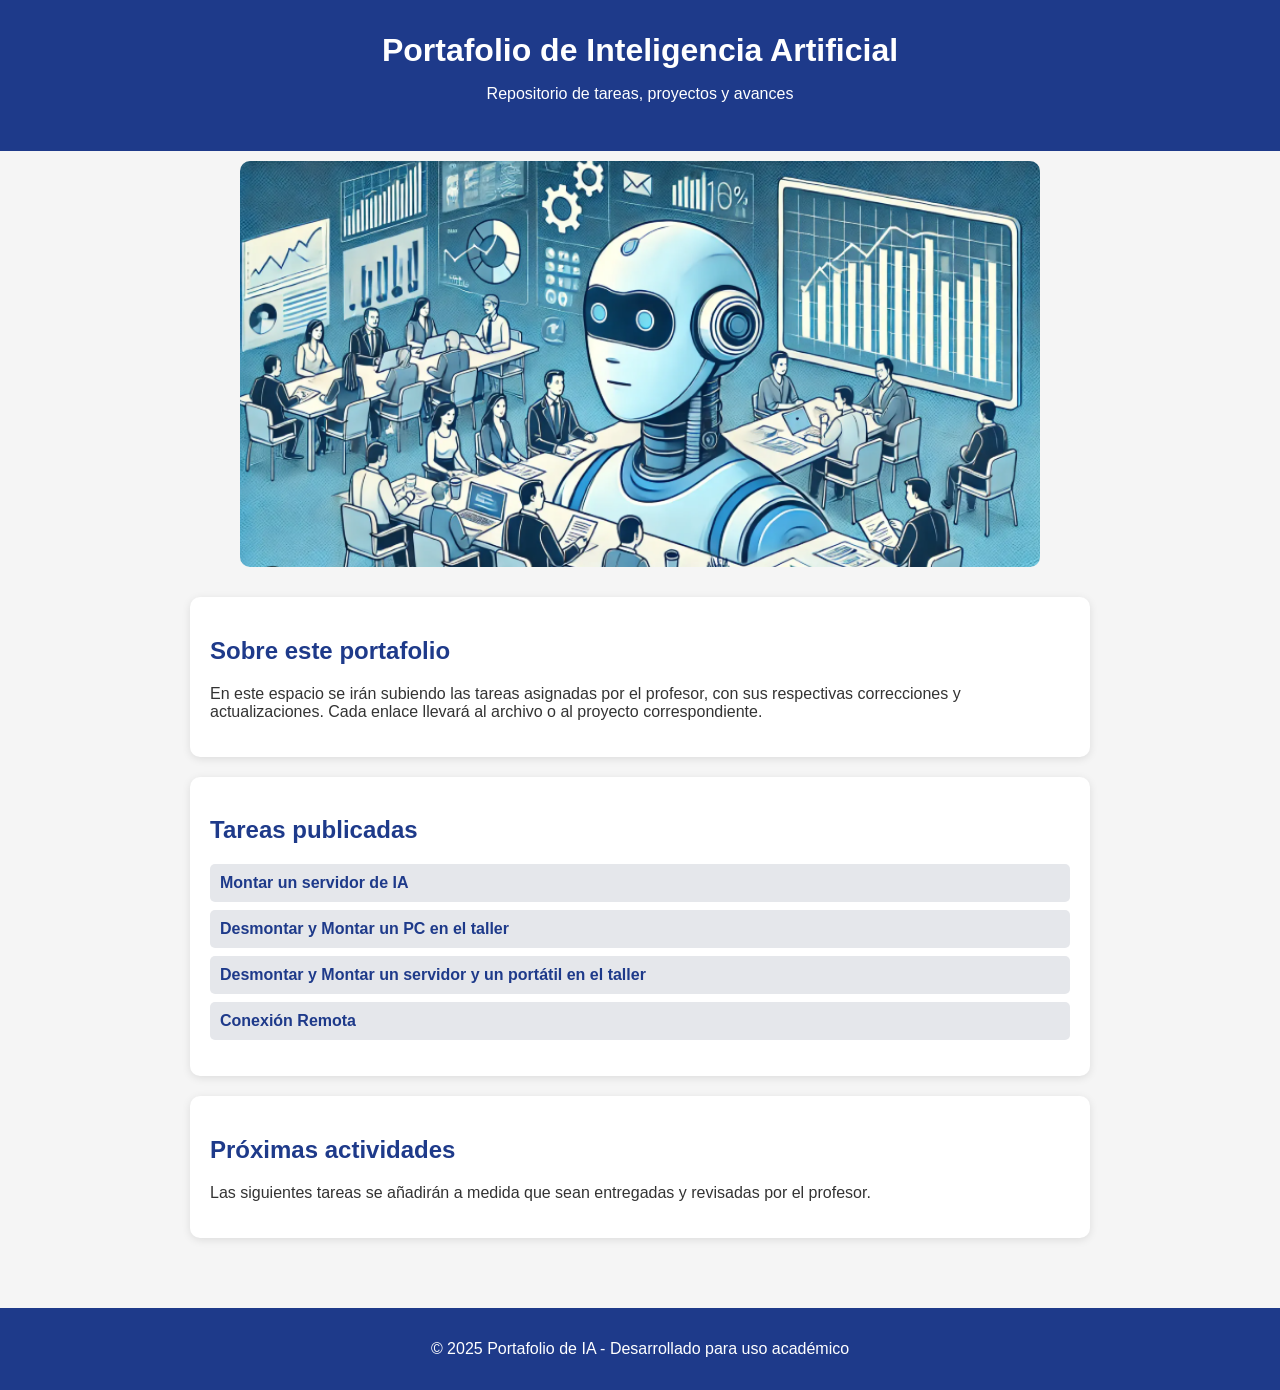
==== index.html @ f81db712 "Update index.html" ====
<!DOCTYPE html>
<html lang="es">
<head>
    <meta charset="UTF-8">
    <meta name="viewport" content="width=device-width, initial-scale=1.0">
    <title>Portafolio de Inteligencia Artificial</title>
    <style>
        body {
            font-family: Arial, sans-serif;
            background-color: #f5f5f5;
            color: #333;
            margin: 0;
            padding: 0;
        }
        header {
            background-color: #1e3a8a;
            color: white;
            text-align: center;
            padding: 2rem 0;
        }
        header h1 {
            margin: 0;
        }
        .imagen-principal {
            display: block;
            margin: 10px auto;
            width: 800px;
            border-radius: 10px;
        }
        main {
            max-width: 900px;
            margin: 0 auto;
            padding: 20px;
        }
        section {
            background: white;
            border-radius: 10px;
            padding: 20px;
            box-shadow: 0 2px 8px rgba(0, 0, 0, 0.1);
            margin-bottom: 20px;
        }
        h2 {
            color: #1e3a8a;
        }
        ul {
            list-style-type: none;
            padding: 0;
        }
        li {
            background: #e5e7eb;
            margin: 8px 0;
            padding: 10px;
            border-radius: 5px;
        }
        a {
            text-decoration: none;
            color: #1e3a8a;
            font-weight: bold;
        }
        a:hover {
            text-decoration: underline;
        }
        footer {
            background-color: #1e3a8a;
            color: white;
            text-align: center;
            padding: 1rem 0;
            margin-top: 30px;
        }
    </style>
</head>
<body>
    <header>
        <h1>Portafolio de Inteligencia Artificial</h1>
        <p>Repositorio de tareas, proyectos y avances</p>
    </header>

    <img src="img/ia.png" alt="ia" class="imagen-principal">

    <main>
        <section>
            <h2>Sobre este portafolio</h2>
            <p>En este espacio se irán subiendo las tareas asignadas por el profesor, con sus respectivas correcciones y actualizaciones. Cada enlace llevará al archivo o al proyecto correspondiente.</p>
        </section>

        <section>
            <h2>Tareas publicadas</h2>
            <ul>
                <li><a href="PDF/SERVIDOR DE IA Lorena.pdf">Montar un servidor de IA</a></li>
                <li><a href="PDF/montar pc lorena.pdf">Desmontar y Montar un PC en el taller</a></li>
                <li><a href="PDF/montar servidor lorena.pdf">Desmontar y Montar un servidor y un portátil en el taller</a></li>
                <li><a href="PDF/acceso remoto.pdf">Conexión Remota</a></li>
            </ul>
        </section>

        <section>
            <h2>Próximas actividades</h2>
            <p>Las siguientes tareas se añadirán a medida que sean entregadas y revisadas por el profesor.</p>
        </section>
    </main>

    <footer>
        <p>© 2025 Portafolio de IA - Desarrollado para uso académico</p>
    </footer>
</body>
</html>
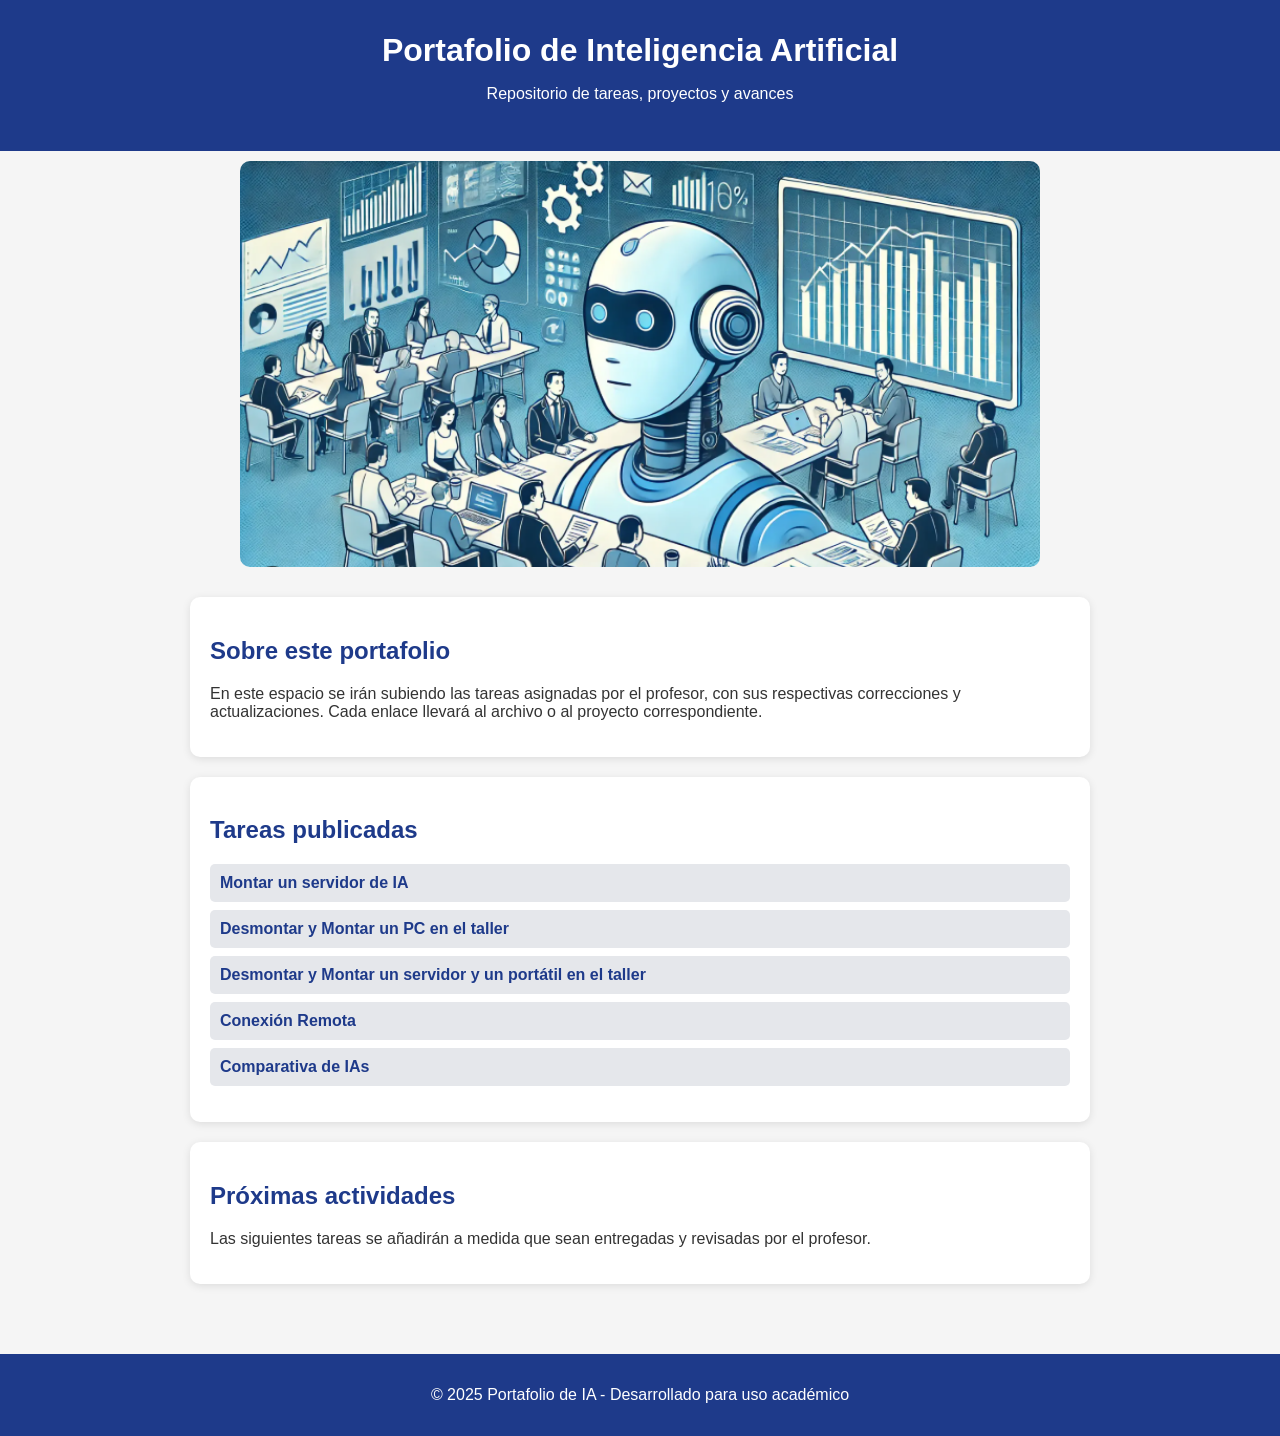
==== commit 34be4ac3: "Update index.html" ====
--- a/index.html
+++ b/index.html
@@ -90,6 +90,7 @@
                 <li><a href="PDF/montar pc lorena.pdf">Desmontar y Montar un PC en el taller</a></li>
                 <li><a href="PDF/montar servidor lorena.pdf">Desmontar y Montar un servidor y un portátil en el taller</a></li>
                 <li><a href="PDF/acceso remoto.pdf">Conexión Remota</a></li>
+                <li><a href="trabajos/index.html">Comparativa de IAs</a></li>
             </ul>
         </section>
 
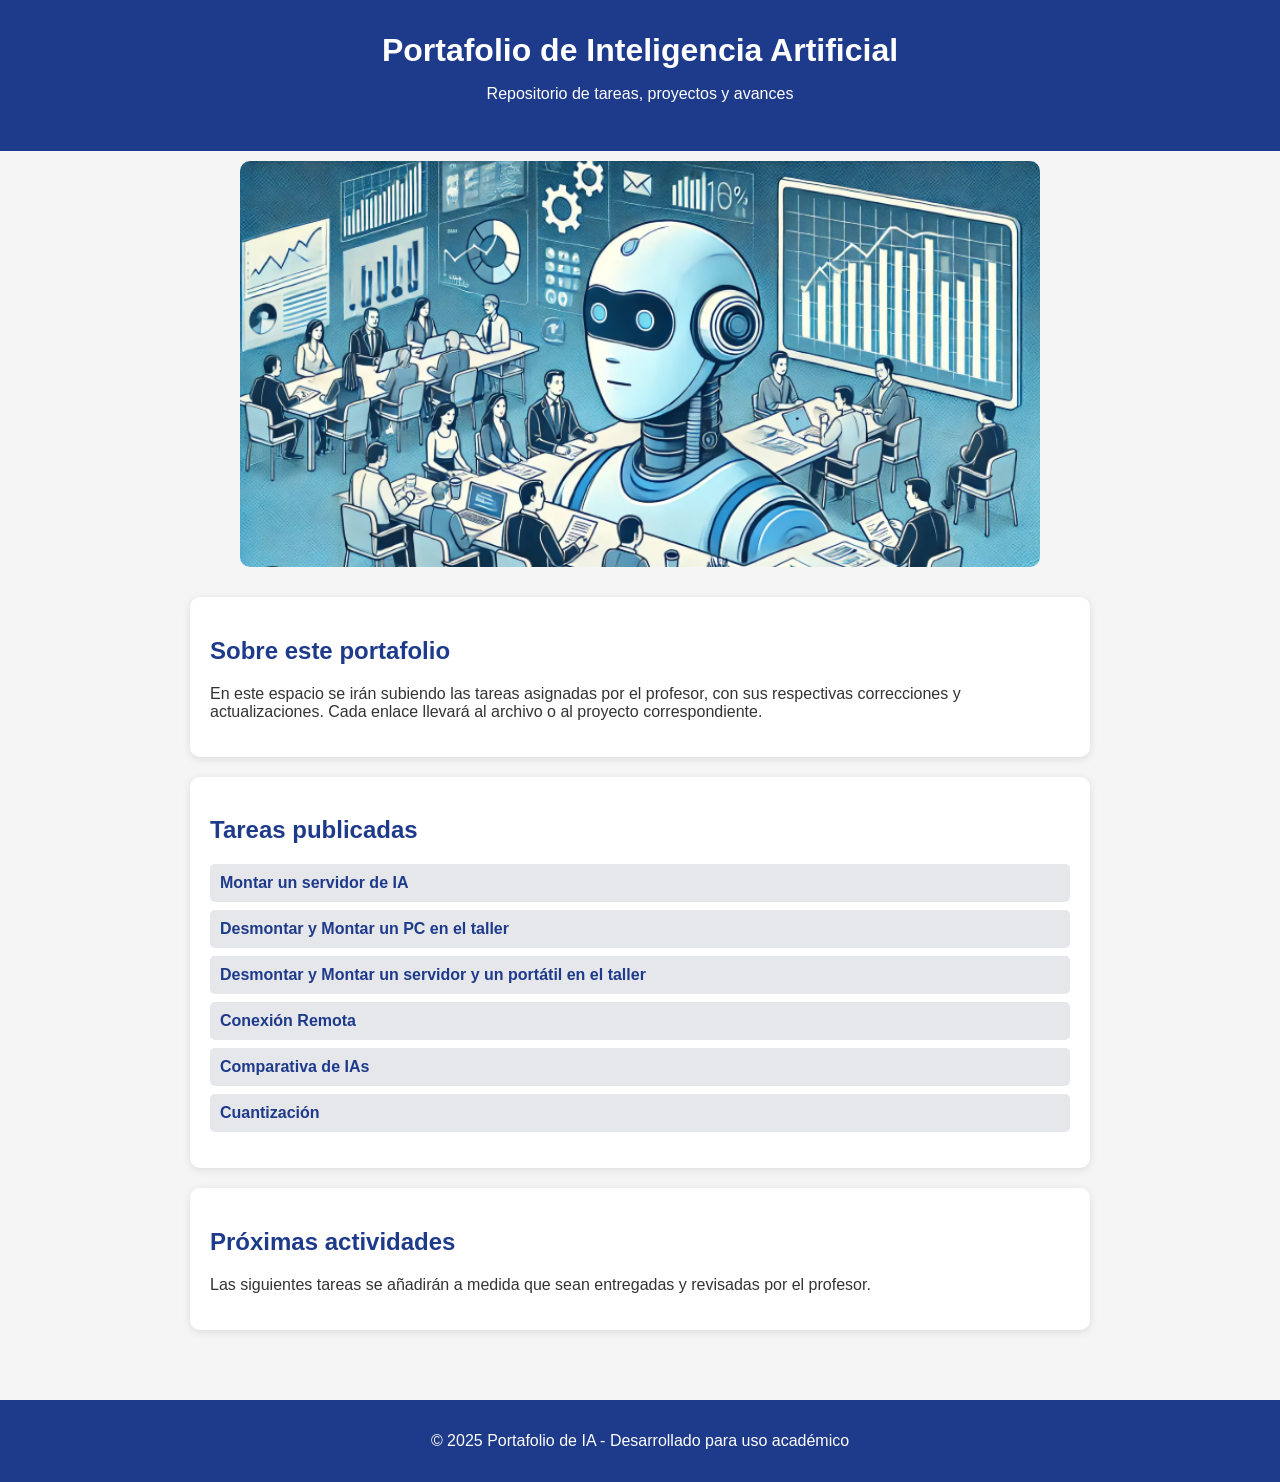
==== commit 0f9ff3a2: "Update index.html" ====
--- a/index.html
+++ b/index.html
@@ -91,6 +91,7 @@
                 <li><a href="PDF/montar servidor lorena.pdf">Desmontar y Montar un servidor y un portátil en el taller</a></li>
                 <li><a href="PDF/acceso remoto.pdf">Conexión Remota</a></li>
                 <li><a href="trabajos/index.html">Comparativa de IAs</a></li>
+                <li><a href="trabajos/cuantizacion/index.html">Cuantización</a></li>
             </ul>
         </section>
 
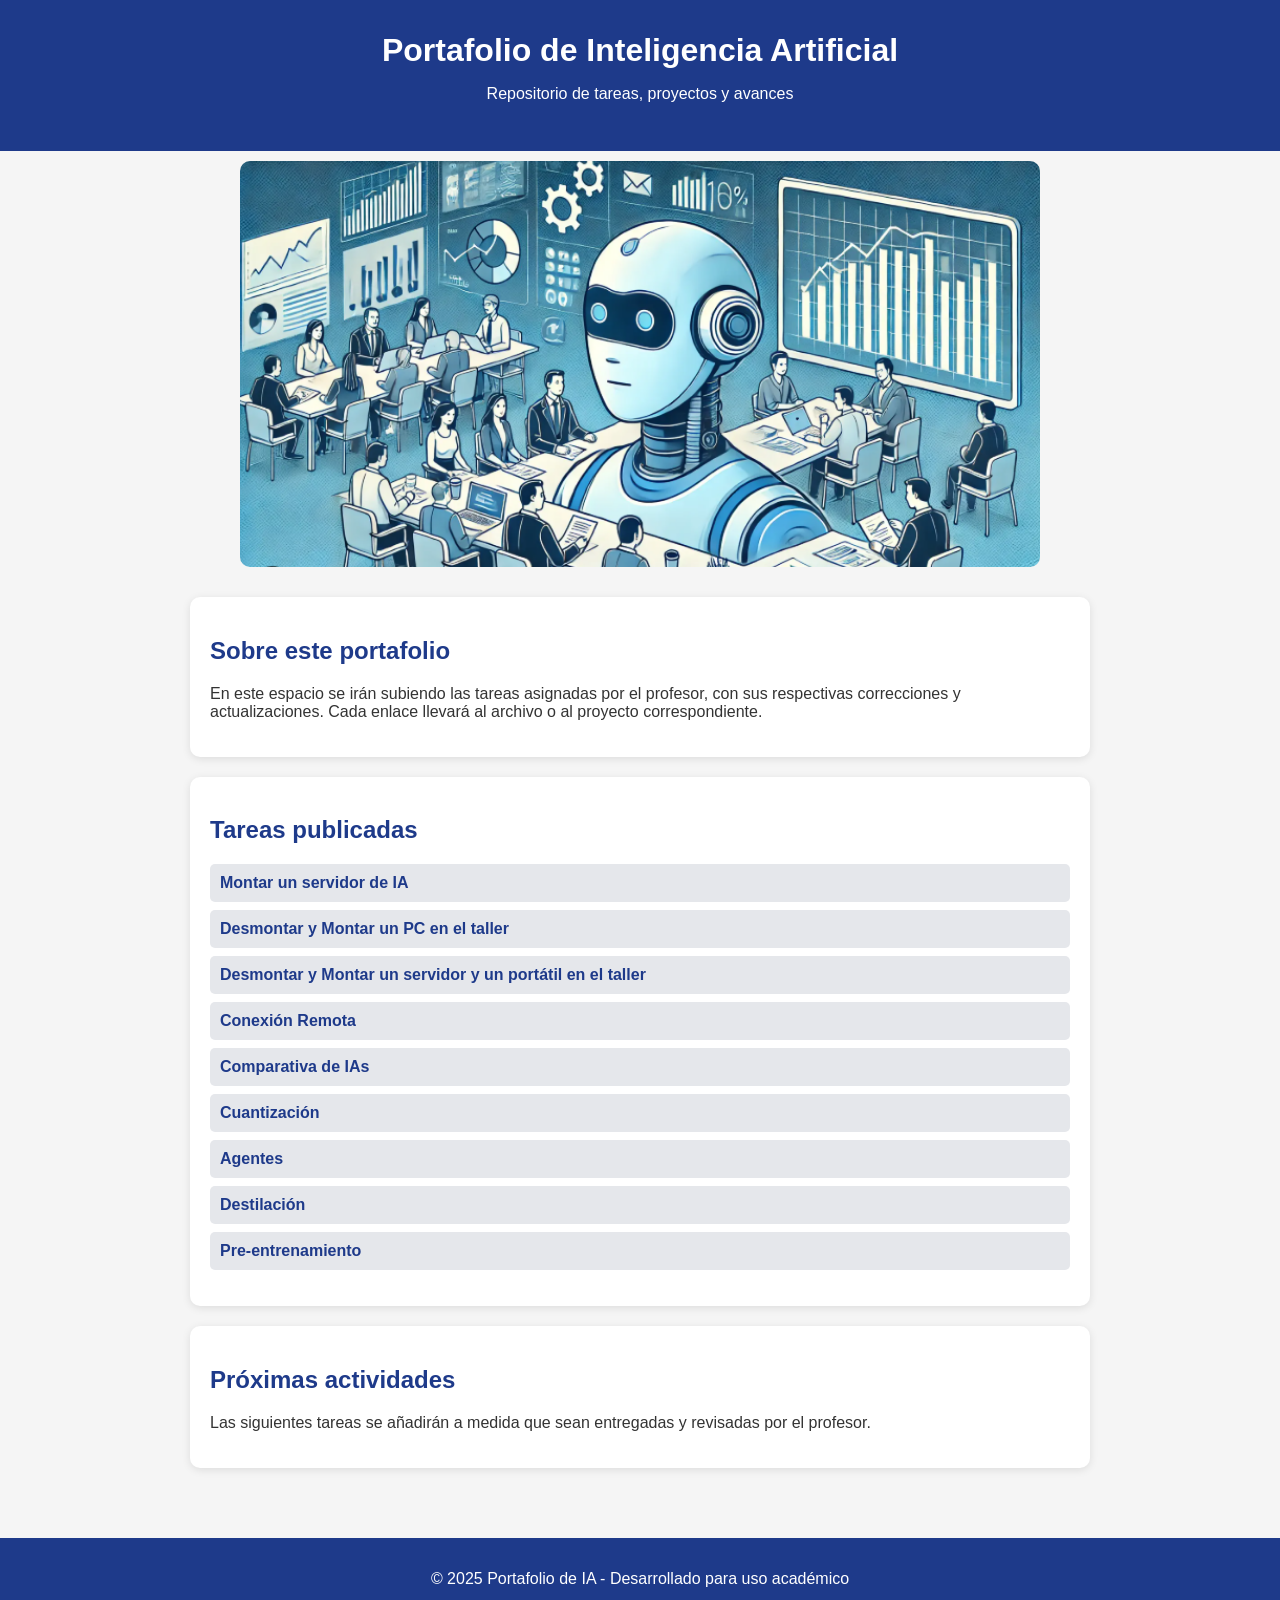
==== commit 9d479715: "Update index.html" ====
--- a/index.html
+++ b/index.html
@@ -91,7 +91,10 @@
                 <li><a href="PDF/montar servidor lorena.pdf">Desmontar y Montar un servidor y un portátil en el taller</a></li>
                 <li><a href="PDF/acceso remoto.pdf">Conexión Remota</a></li>
                 <li><a href="trabajos/index.html">Comparativa de IAs</a></li>
-                <li><a href="trabajos/cuantizacion/index.html">Cuantización</a></li>
+                <li><a href="trabajos/cuantizacion/cuantizacion.html">Cuantización</a></li>
+                <li><a href="trabajos/agente/agente.html">Agentes</a></li>
+                <li><a href="trabajos/destilacion/destilacion.html">Destilación</a></li>
+                <li><a href="trabajos/preentrenamiento/preentrenamiento.html">Pre-entrenamiento</a></li>
             </ul>
         </section>
 
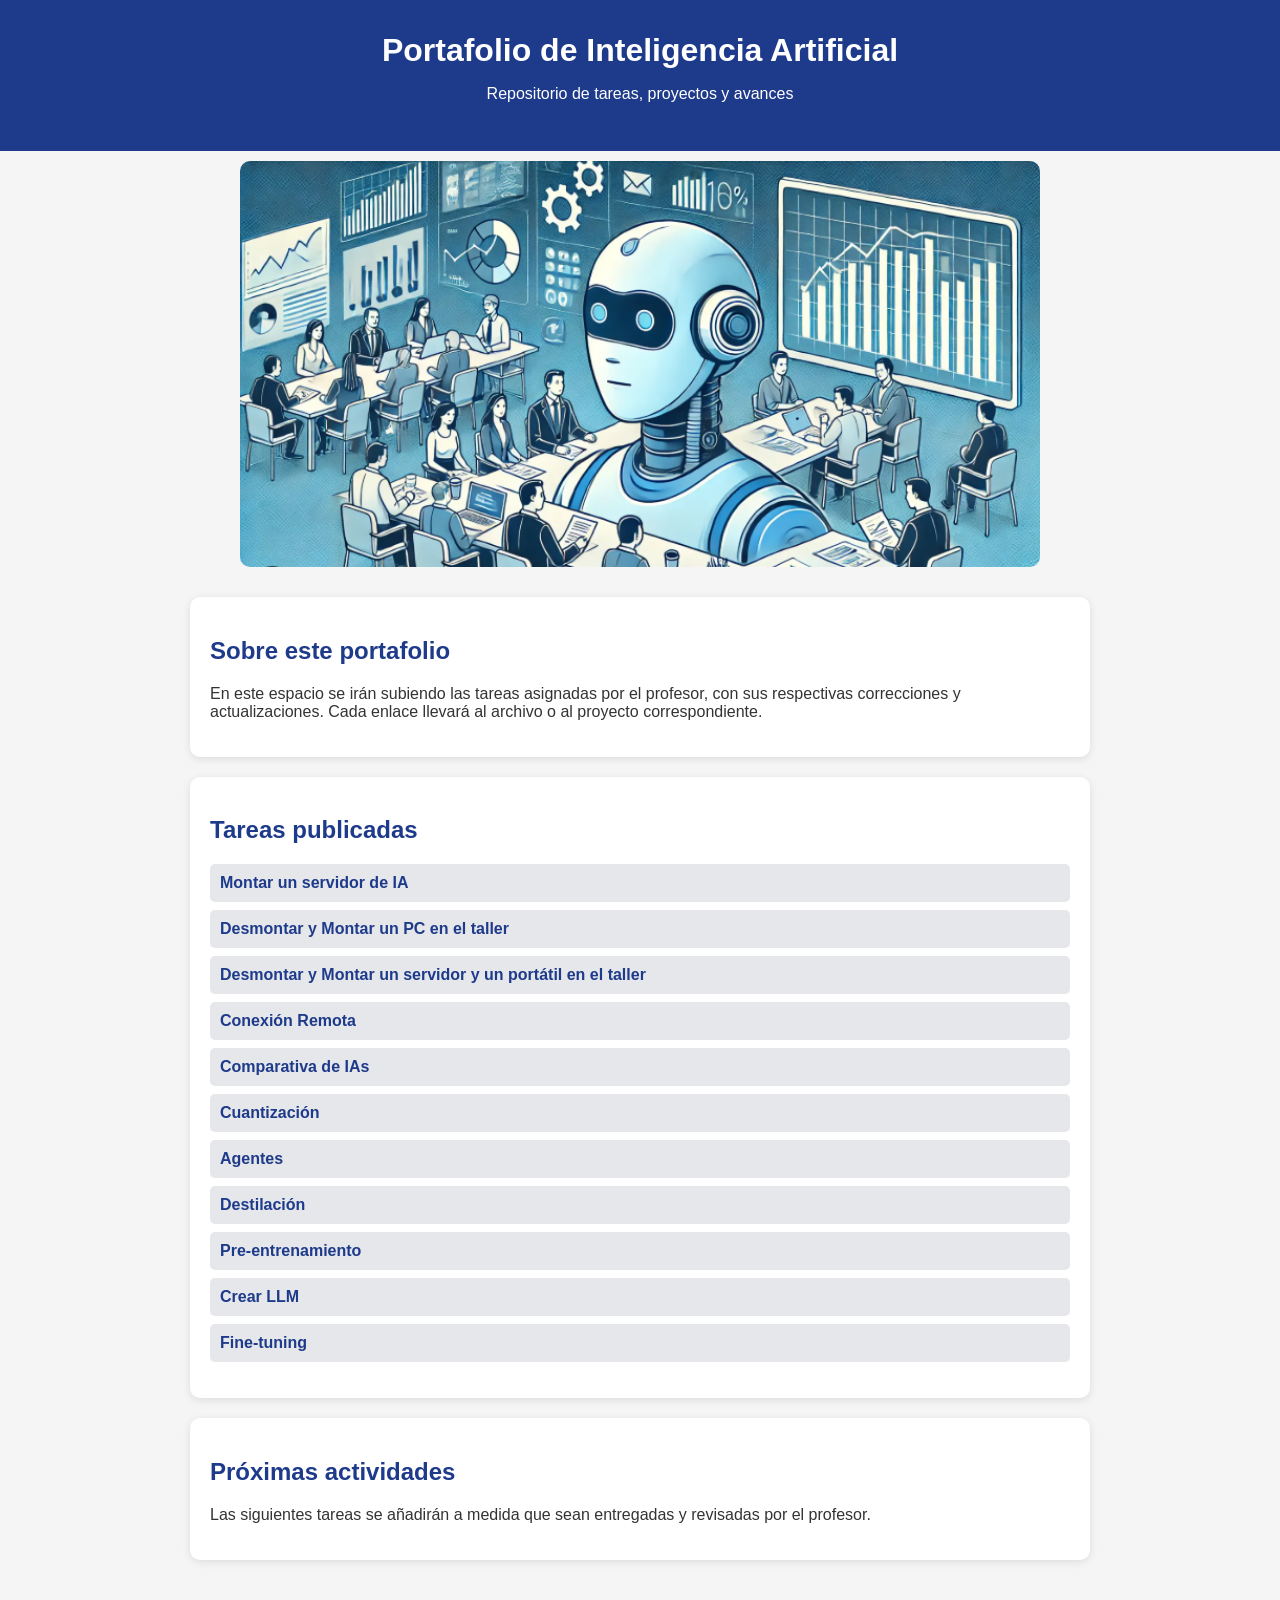
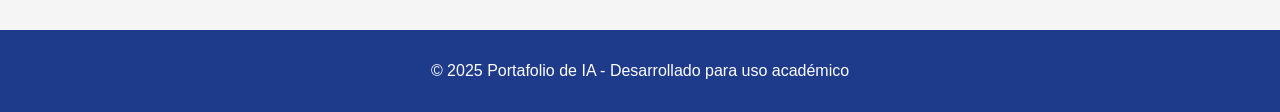
==== commit 5d2d798b: "Update index.html" ====
--- a/index.html
+++ b/index.html
@@ -92,9 +92,11 @@
                 <li><a href="PDF/acceso remoto.pdf">Conexión Remota</a></li>
                 <li><a href="trabajos/index.html">Comparativa de IAs</a></li>
                 <li><a href="trabajos/cuantizacion/cuantizacion.html">Cuantización</a></li>
-                <li><a href="trabajos/agente/agente.html">Agentes</a></li>
+                <li><a href="trabajos/agentes/agente.html">Agentes</a></li>
                 <li><a href="trabajos/destilacion/destilacion.html">Destilación</a></li>
                 <li><a href="trabajos/preentrenamiento/preentrenamiento.html">Pre-entrenamiento</a></li>
+                <li><a href="trabajos/llm/llm.html">Crear LLM</a></li>
+                <li><a href="trabajos/finetuning/finetuning.html">Fine-tuning</a></li>
             </ul>
         </section>
 
